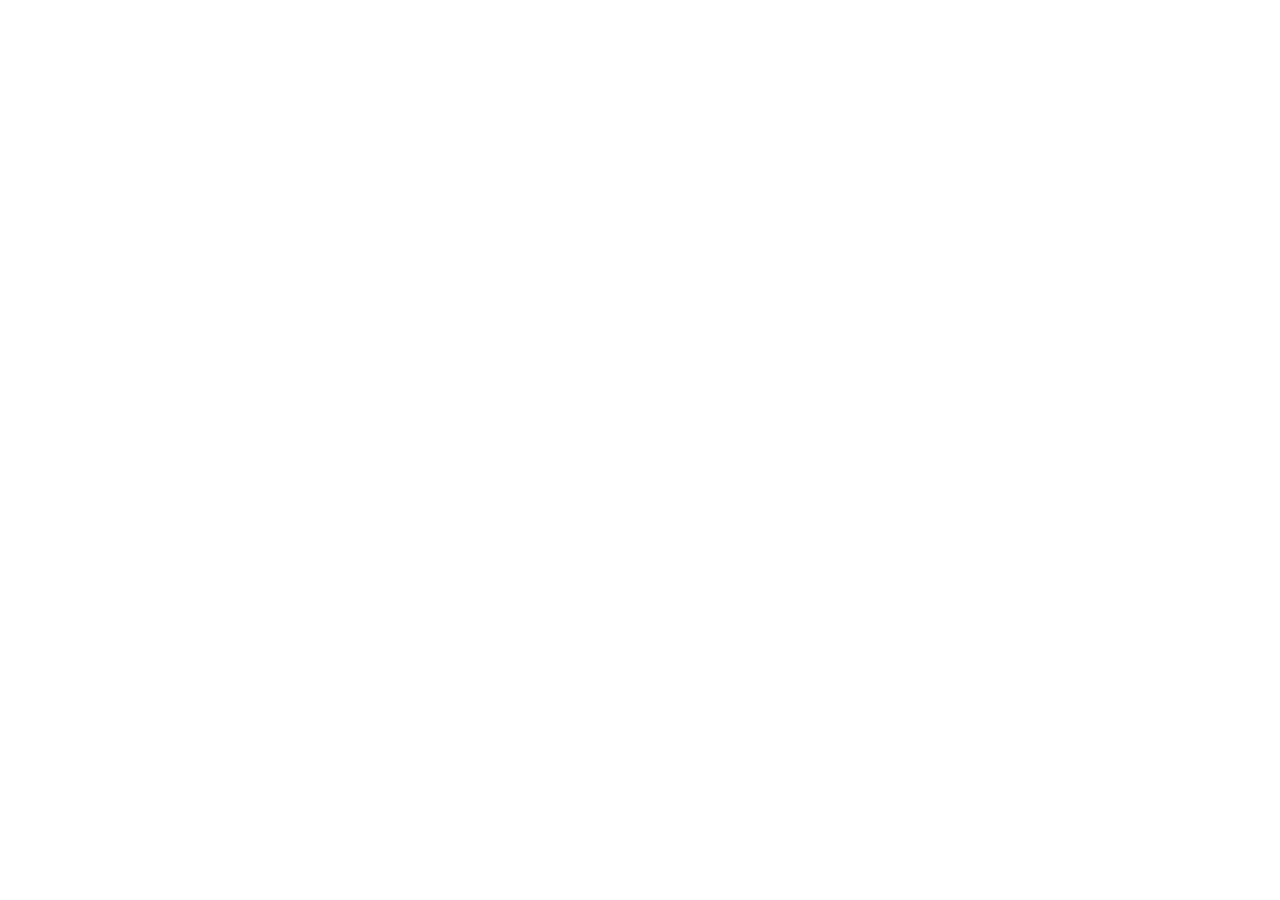
==== drag and drop/index.html @ 2215d643 "drag and drop" ====
<!doctype html>
<html lang="en">
  <head>
    <meta charset="UTF-8" />
    <meta name="viewport" content="width=device-width, initial-scale=1.0" />
    <title>Document</title>
    <link rel="stylesheet" href="style.css" />
  </head>
  <body>
    <script src=""></script>
  </body>
</html>
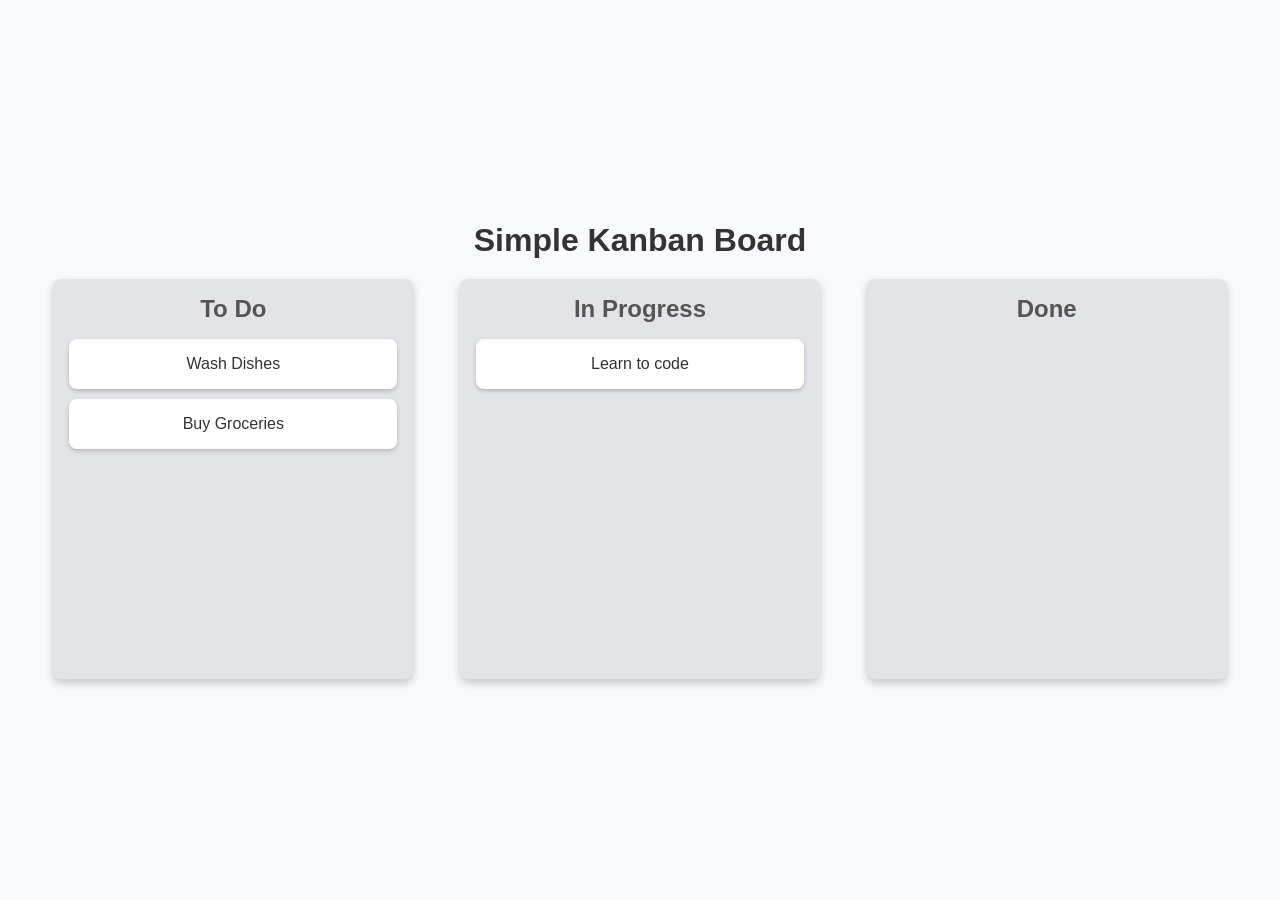
==== commit 85891c64: "drag-and-drop" ====
--- a/drag and drop/index.html
+++ b/drag and drop/index.html
@@ -3,10 +3,34 @@
   <head>
     <meta charset="UTF-8" />
     <meta name="viewport" content="width=device-width, initial-scale=1.0" />
-    <title>Document</title>
+    <title>Kanban Board</title>
     <link rel="stylesheet" href="style.css" />
   </head>
   <body>
-    <script src=""></script>
+    <div class="container">
+      <h1>Simple Kanban Board</h1>
+
+      <div class="board">
+        <!-- LIST 1 -->
+        <div class="list" id="list1">
+          <h2>To Do</h2>
+          <div class="card" draggable="true" id="card1">Wash Dishes</div>
+          <div class="card" draggable="true" id="card2">Buy Groceries</div>
+        </div>
+
+        <!-- LIST 2 -->
+        <div class="list" id="list2">
+          <h2>In Progress</h2>
+          <div class="card" draggable="true" id="card3">Learn to code</div>
+        </div>
+
+        <!-- LIST 3 -->
+        <div class="list" id="list3">
+          <h2>Done</h2>
+        </div>
+      </div>
+    </div>
+
+    <script src="script.js"></script>
   </body>
 </html>
--- a/drag and drop/style.css
+++ b/drag and drop/style.css
@@ -0,0 +1,86 @@
+* {
+  padding: 0;
+  margin: 0;
+  box-sizing: border-box;
+}
+
+body {
+  font-family: sans-serif;
+  background-color: #f7f9fc;
+  display: flex;
+  justify-content: center;
+  align-items: center;
+  min-height: 100vh;
+}
+
+.container {
+  text-align: center;
+  width: 100%;
+  padding: 1.2rem;
+}
+
+h1 {
+  color: #333;
+  margin-bottom: 20px;
+  font-size: 2rem;
+}
+
+.board {
+  display: flex;
+  justify-content: space-around;
+  align-items: flex-start;
+  width: 100%;
+  max-width: 1200px;
+  margin: 0 auto;
+  gap: 20px;
+}
+
+.list {
+  background-color: #e3e4e8;
+  padding: 1rem;
+  border-radius: 8px;
+  width: 30%;
+  min-height: 400px;
+  box-shadow: 0 4px 8px rgba(0, 0, 0, 0.2);
+}
+
+.list h2 {
+  color: #555;
+  margin-bottom: 1rem;
+  font-size: 1.5rem;
+}
+
+.card {
+  background-color: white;
+  color: #333;
+  padding: 1rem;
+  margin-bottom: 10px;
+  border-radius: 8px;
+  cursor: grab;
+  box-shadow: 0 2px 4px rgba(0, 0, 0, 0.2);
+  transition:
+    transform 0.2s,
+    box-shadow 0.2s;
+}
+
+.card:active {
+  cursor: grabbing;
+  transform: scale(1.05);
+  box-shadow: 0 4px 8px rgba(0, 0, 0, 0.2);
+}
+
+.list.over {
+  background-color: #d1d3d8;
+}
+
+@media (max-width: 768px) {
+  .board {
+    flex-direction: column;
+    align-items: center;
+  }
+
+  .list {
+    width: 80%;
+    margin-bottom: 20px;
+  }
+}
